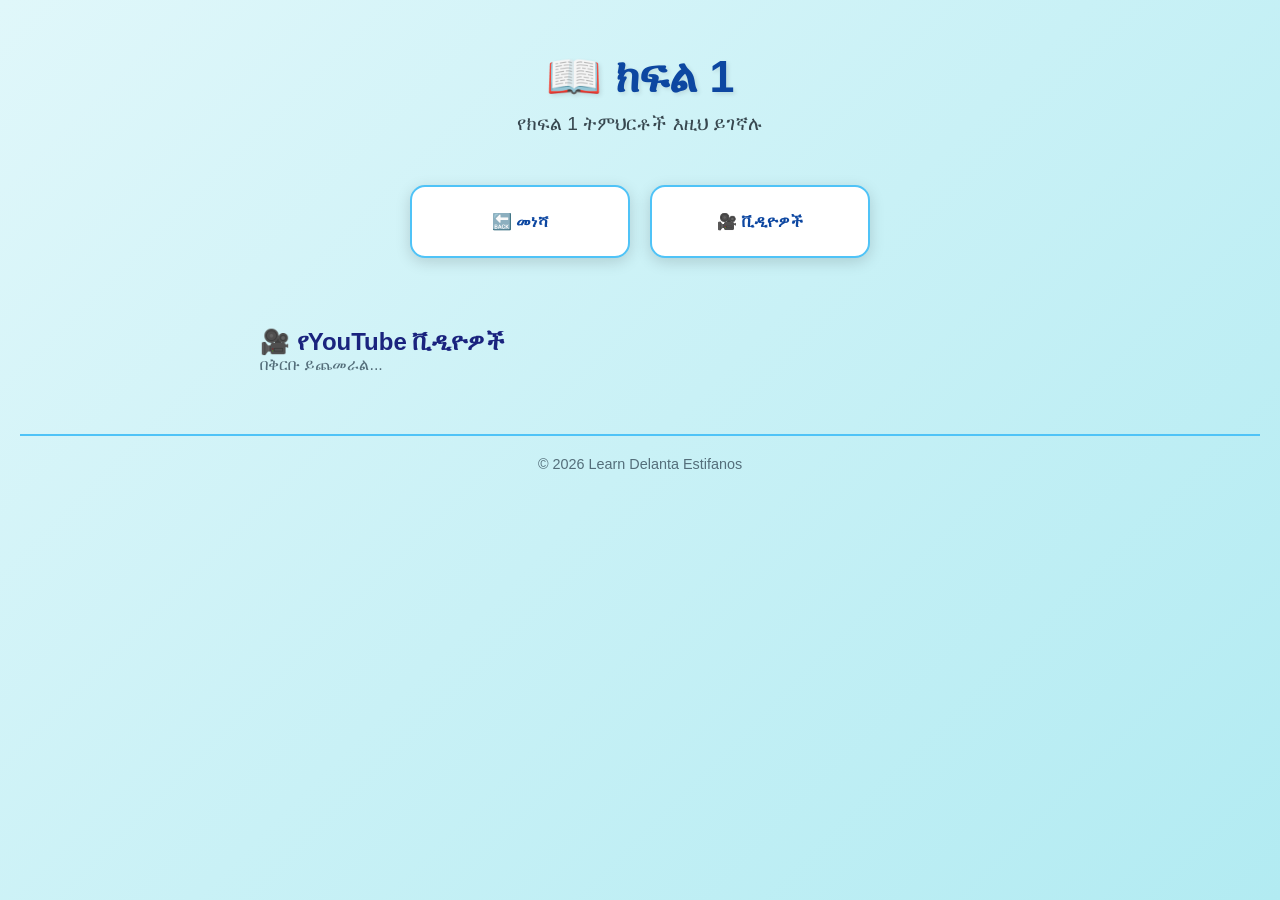
==== Grade 1.html- grade 12.html @ 90447a17 "Create Grade 1.html- grade 12.html" ====
<!DOCTYPE html>
<html lang="am">
<head>
    <meta charset="UTF-8">
    <meta name="viewport" content="width=device-width, initial-scale=1.0">
    <title>ክፍል 1 - Learn Delanta Estifanos</title>
    <link rel="stylesheet" href="style.css">
</head>
<body>
    <h1>📖 ክፍል 1</h1>
    <p class="subtitle">የክፍል 1 ትምህርቶች እዚህ ይገኛሉ</p>

    <div class="grades-container" style="grid-template-columns: 1fr 1fr; max-width:500px;">
        <a href="index.html" class="grade-card" style="font-size:1em;">🔙 መነሻ</a>
        <a href="#" class="grade-card" style="font-size:1em;">🎥 ቪዲዮዎች</a>
    </div>

    <div style="max-width:800px; margin:20px auto; padding:20px;">
        <h2>🎥 የYouTube ቪዲዮዎች</h2>
        <p style="color:#546e7a;">በቅርቡ ይጨመራል...</p>
        <!-- እዚህ ላይ የYouTube ቪዲዮዎችን ታክላለህ -->
    </div>

    <footer>© 2026 Learn Delanta Estifanos</footer>
</body>
</html>
---- style.css ----
* {
    margin: 0;
    padding: 0;
    box-sizing: border-box;
}

body {
    font-family: 'Segoe UI', Tahoma, Geneva, Verdana, sans-serif;
    background: linear-gradient(135deg, #e0f7fa, #b2ebf2);
    color: #1a237e;
    padding: 20px;
    min-height: 100vh;
}

h1 {
    text-align: center;
    font-size: 2.8em;
    color: #0d47a1;
    margin: 30px 0 10px 0;
    text-shadow: 2px 2px 4px rgba(0,0,0,0.1);
}

.subtitle {
    text-align: center;
    font-size: 1.2em;
    color: #37474f;
    margin-bottom: 10px;
}

.grades-container {
    display: grid;
    grid-template-columns: repeat(auto-fit, minmax(150px, 1fr));
    gap: 20px;
    max-width: 900px;
    margin: 30px auto;
    padding: 20px;
}

.grade-card {
    background: white;
    border-radius: 15px;
    padding: 25px 15px;
    text-align: center;
    box-shadow: 0 4px 15px rgba(0,0,0,0.15);
    transition: transform 0.3s ease, box-shadow 0.3s ease;
    text-decoration: none;
    color: #0d47a1;
    font-size: 1.3em;
    font-weight: bold;
    border: 2px solid #4fc3f7;
}

.grade-card:hover {
    transform: translateY(-8px) scale(1.03);
    box-shadow: 0 8px 25px rgba(0,0,0,0.25);
    background: #e3f2fd;
    border-color: #0d47a1;
}

footer {
    text-align: center;
    margin-top: 40px;
    color: #546e7a;
    font-size: 0.9em;
    border-top: 2px solid #4fc3f7;
    padding-top: 20px;
}
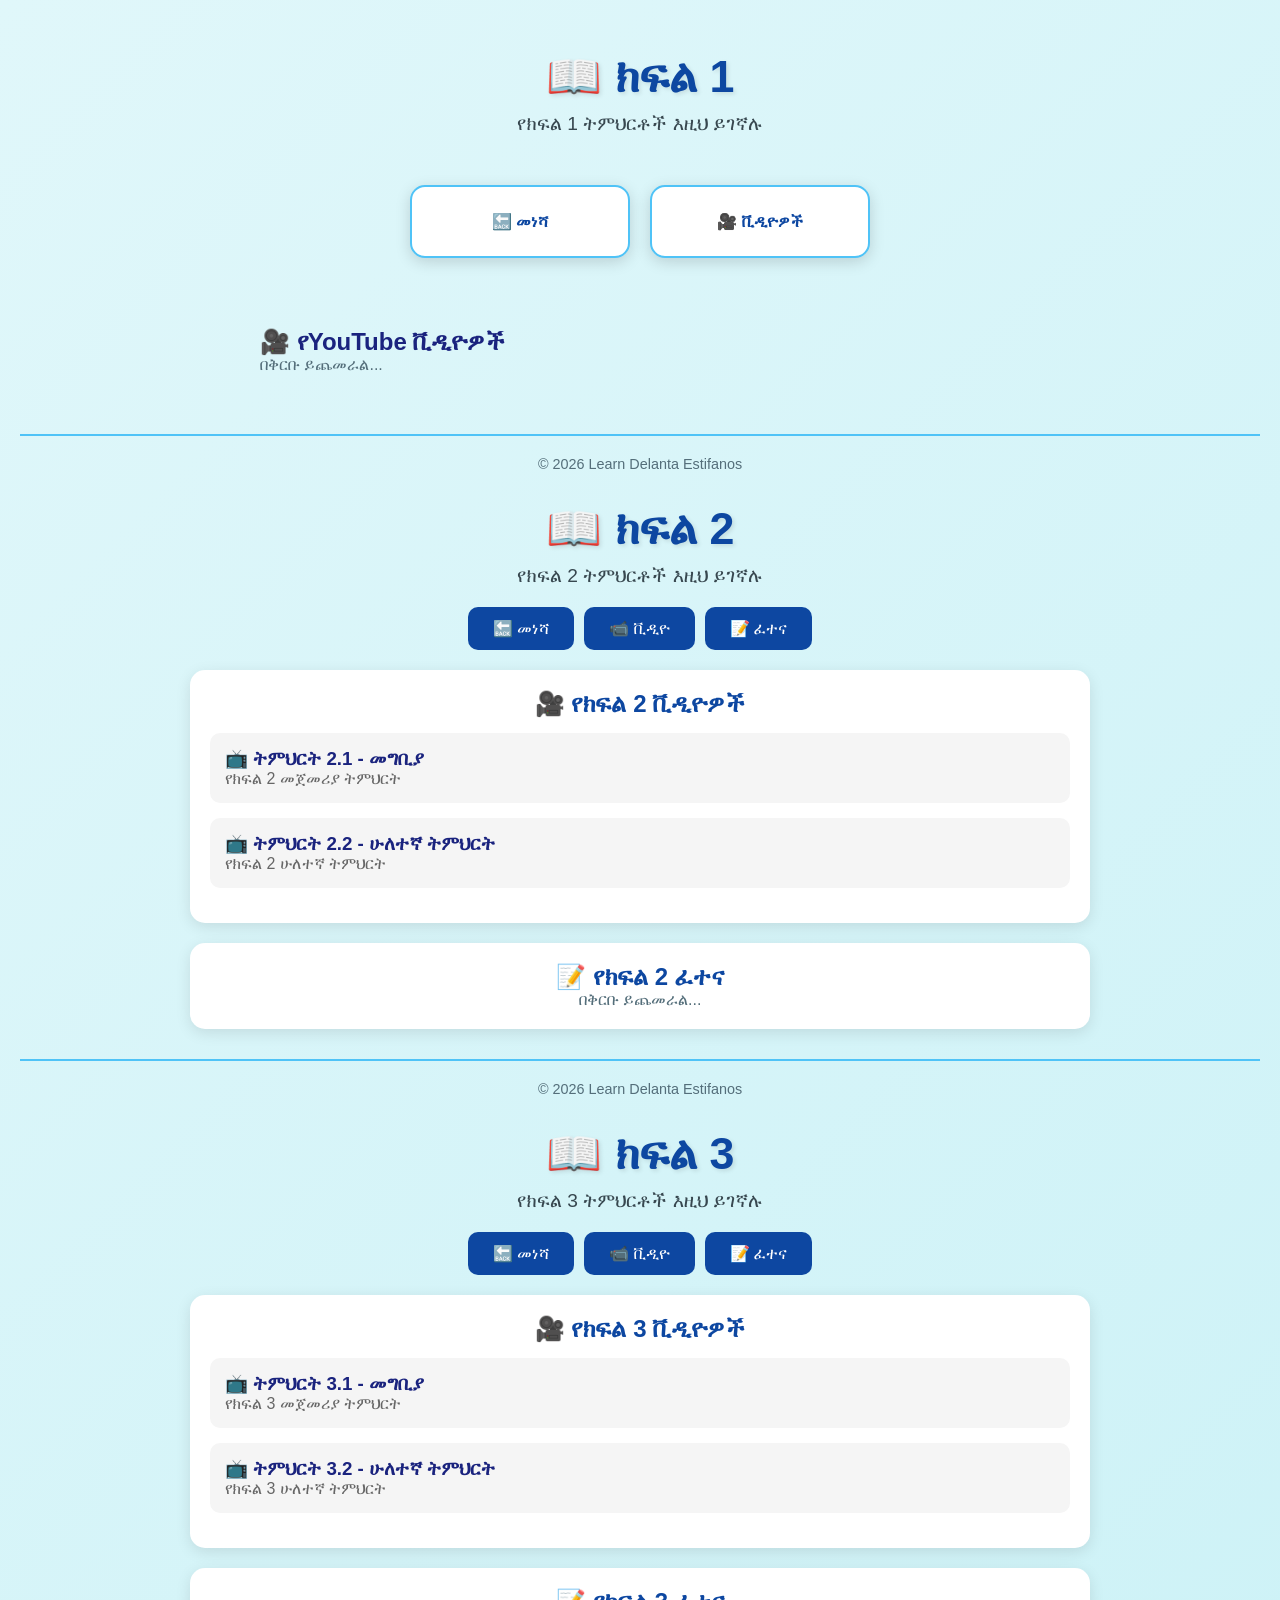
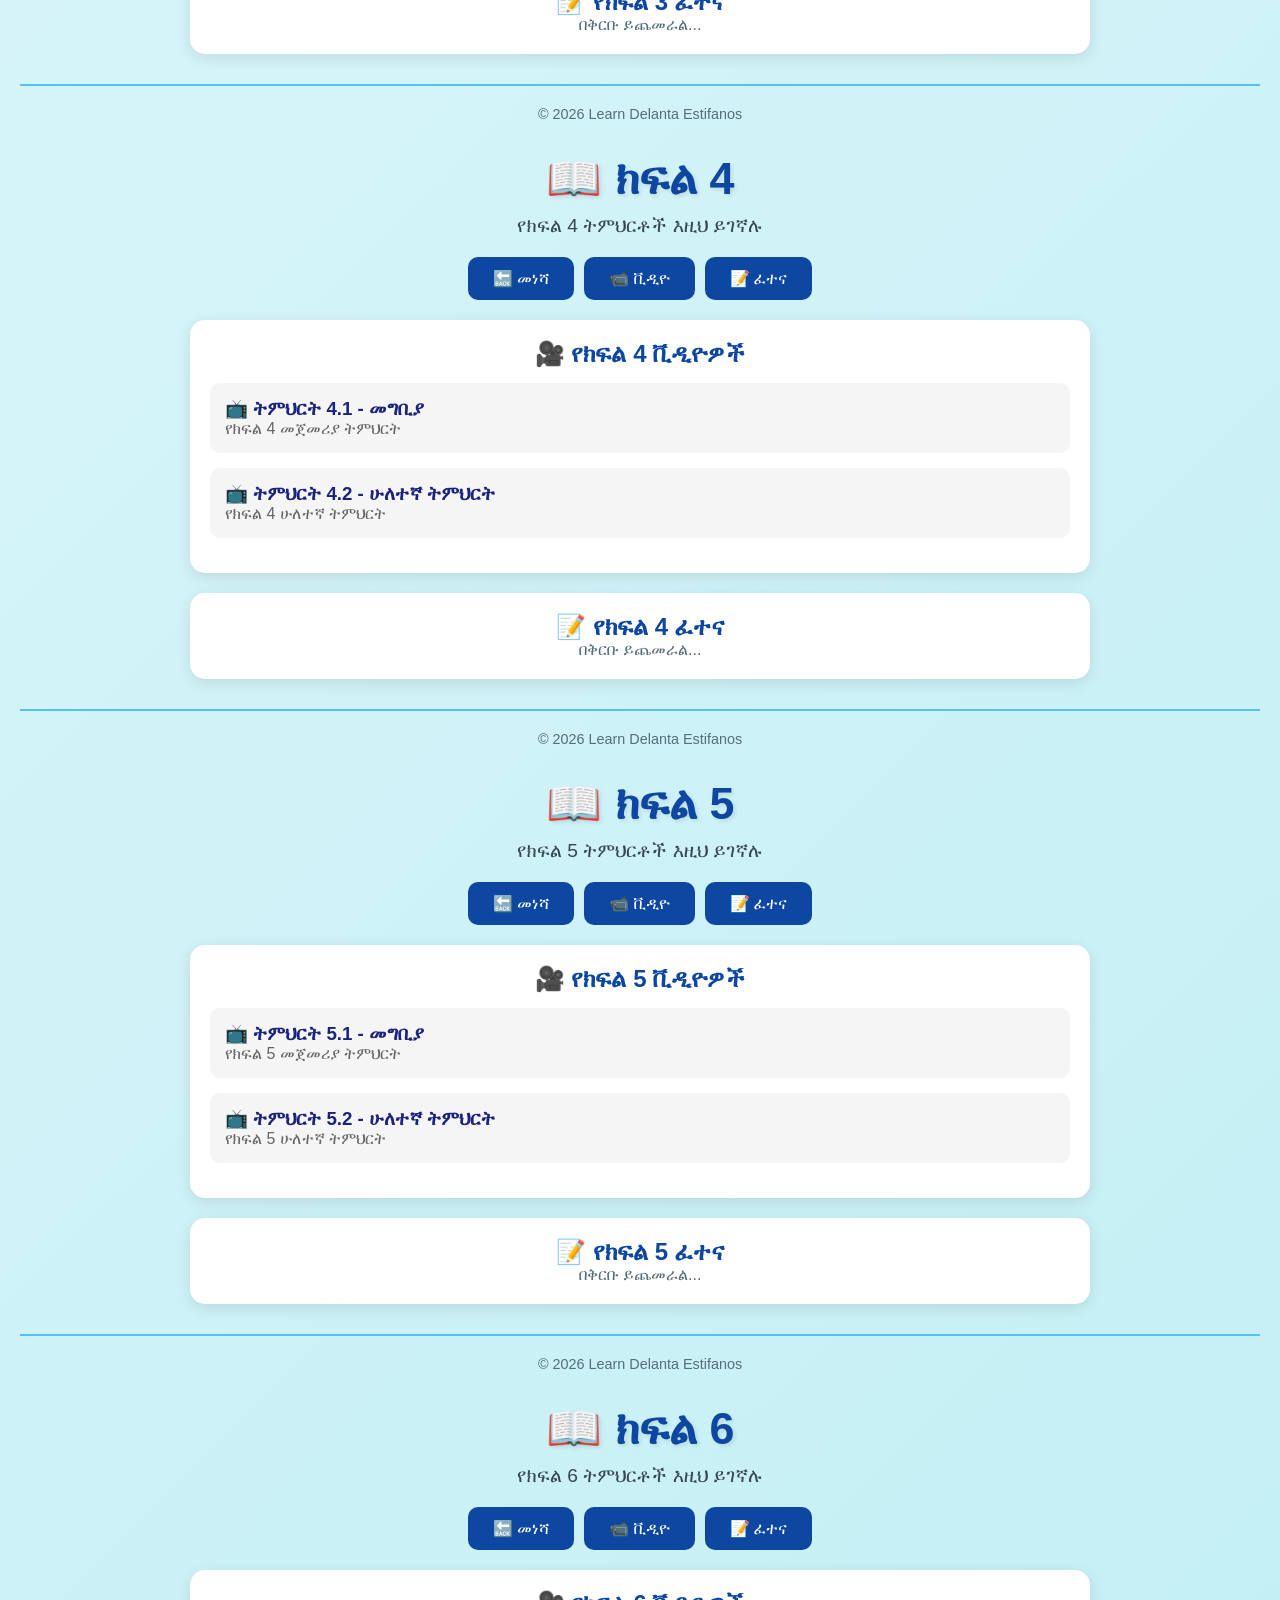
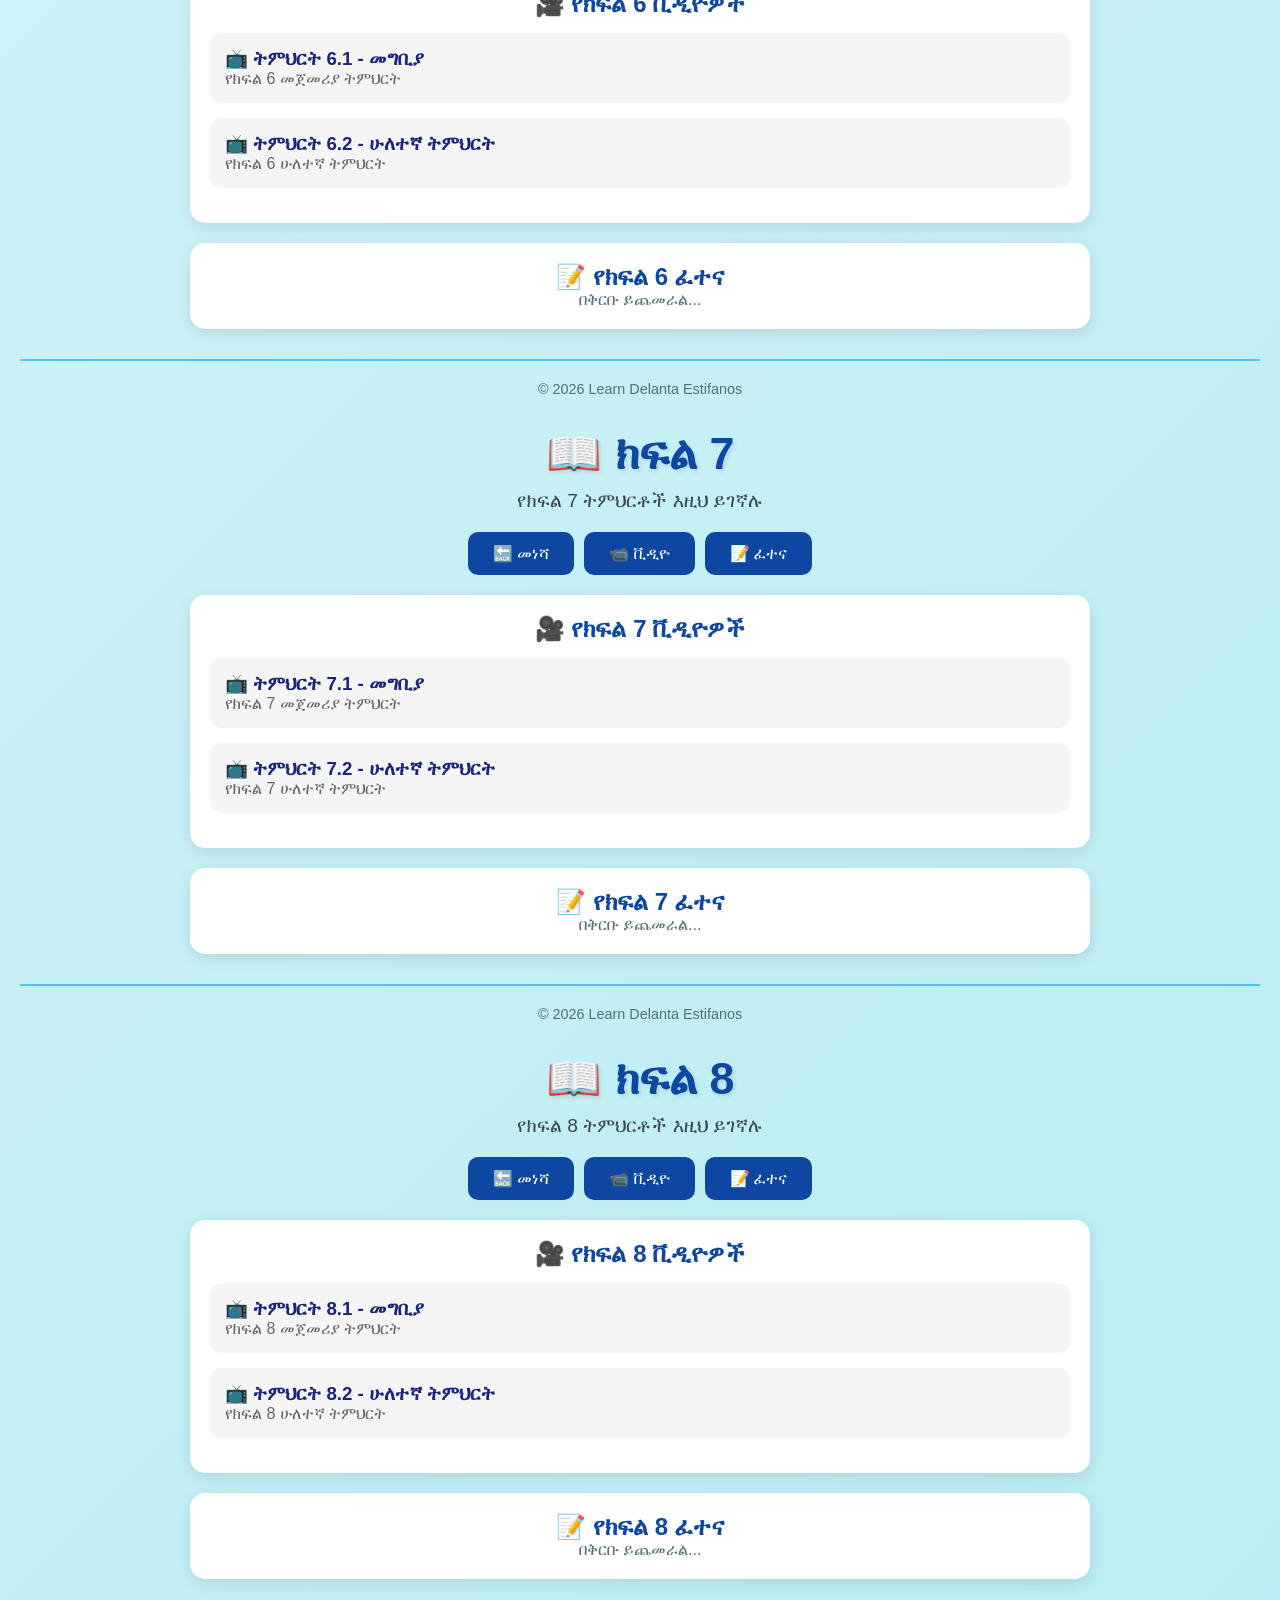
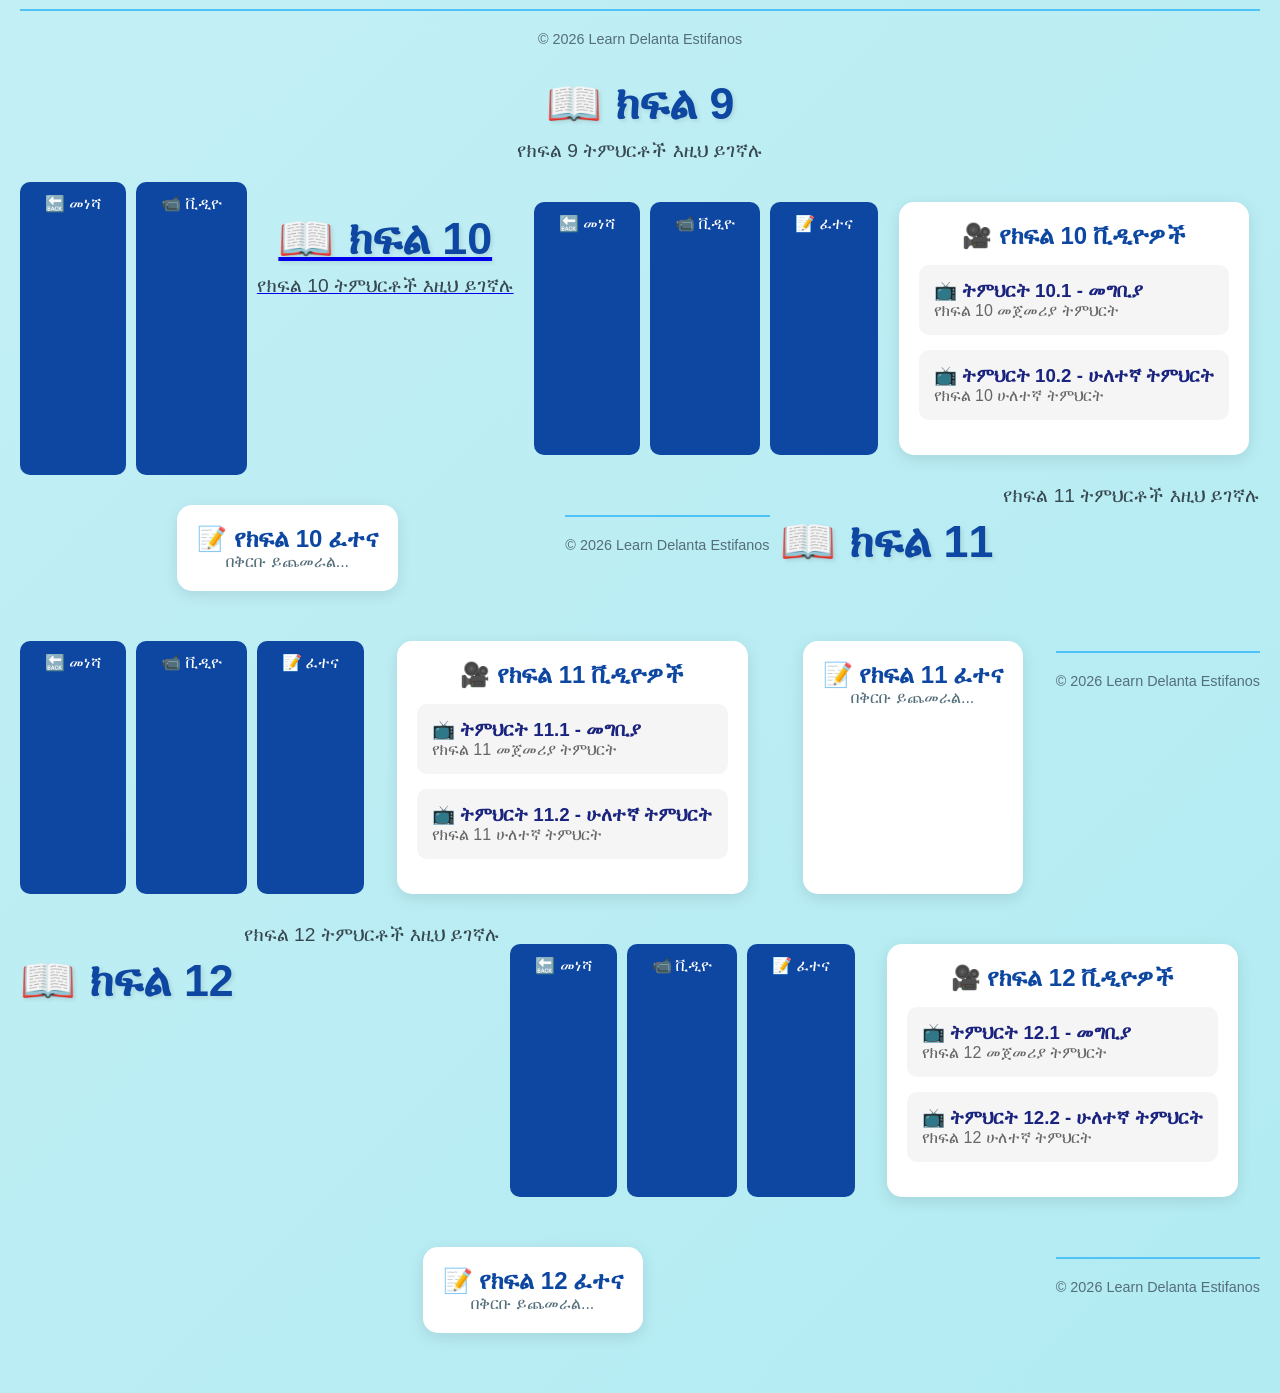
==== commit 832394ab: "Update Grade 1.html- grade 12.html" ====
--- a/Grade 1.html- grade 12.html
+++ b/Grade 1.html- grade 12.html
@@ -23,4 +23,290 @@
 
     <footer>© 2026 Learn Delanta Estifanos</footer>
 </body>
+</html>   <!DOCTYPE html>
+<html lang="am">
+<head>
+    <meta charset="UTF-8">
+    <meta name="viewport" content="width=device-width, initial-scale=1.0">
+    <title>ክፍል 2 - Learn Delanta Estifanos</title>
+    <link rel="stylesheet" href="style.css">
+</head>
+<body>
+    <h1>📖 ክፍል 2</h1>
+    <p class="subtitle">የክፍል 2 ትምህርቶች እዚህ ይገኛሉ</p>
+    <div style="display:flex; gap:10px; justify-content:center; flex-wrap:wrap; margin:20px 0;">
+        <a href="index.html" style="background:#0d47a1; color:white; padding:12px 25px; border-radius:10px; text-decoration:none;">🔙 መነሻ</a>
+        <a href="#videos" style="background:#0d47a1; color:white; padding:12px 25px; border-radius:10px; text-decoration:none;">📹 ቪዲዮ</a>
+        <a href="#exam" style="background:#0d47a1; color:white; padding:12px 25px; border-radius:10px; text-decoration:none;">📝 ፈተና</a>
+    </div>
+    <div id="videos" style="max-width:900px; margin:20px auto; padding:20px; background:white; border-radius:15px; box-shadow:0 4px 15px rgba(0,0,0,0.1);">
+        <h2 style="text-align:center; color:#0d47a1;">🎥 የክፍል 2 ቪዲዮዎች</h2>
+        <div style="margin:15px 0; padding:15px; background:#f5f5f5; border-radius:10px;"><h3>📺 ትምህርት 2.1 - መግቢያ</h3><p style="color:#666;">የክፍል 2 መጀመሪያ ትምህርት</p></div>
+        <div style="margin:15px 0; padding:15px; background:#f5f5f5; border-radius:10px;"><h3>📺 ትምህርት 2.2 - ሁለተኛ ትምህርት</h3><p style="color:#666;">የክፍል 2 ሁለተኛ ትምህርት</p></div>
+    </div>
+    <div id="exam" style="max-width:900px; margin:20px auto; padding:20px; background:white; border-radius:15px; box-shadow:0 4px 15px rgba(0,0,0,0.1);">
+        <h2 style="text-align:center; color:#0d47a1;">📝 የክፍል 2 ፈተና</h2>
+        <p style="text-align:center; color:#546e7a;">በቅርቡ ይጨመራል...</p>
+    </div>
+    <footer style="text-align:center; margin-top:30px; color:#546e7a; border-top:2px solid #4fc3f7; padding-top:20px;">© 2026 Learn Delanta Estifanos</footer>
+</body>
+</html>       <!DOCTYPE html>
+<html lang="am">
+<head>
+    <meta charset="UTF-8">
+    <meta name="viewport" content="width=device-width, initial-scale=1.0">
+    <title>ክፍል 3 - Learn Delanta Estifanos</title>
+    <link rel="stylesheet" href="style.css">
+</head>
+<body>
+    <h1>📖 ክፍል 3</h1>
+    <p class="subtitle">የክፍል 3 ትምህርቶች እዚህ ይገኛሉ</p>
+    <div style="display:flex; gap:10px; justify-content:center; flex-wrap:wrap; margin:20px 0;">
+        <a href="index.html" style="background:#0d47a1; color:white; padding:12px 25px; border-radius:10px; text-decoration:none;">🔙 መነሻ</a>
+        <a href="#videos" style="background:#0d47a1; color:white; padding:12px 25px; border-radius:10px; text-decoration:none;">📹 ቪዲዮ</a>
+        <a href="#exam" style="background:#0d47a1; color:white; padding:12px 25px; border-radius:10px; text-decoration:none;">📝 ፈተና</a>
+    </div>
+    <div id="videos" style="max-width:900px; margin:20px auto; padding:20px; background:white; border-radius:15px; box-shadow:0 4px 15px rgba(0,0,0,0.1);">
+        <h2 style="text-align:center; color:#0d47a1;">🎥 የክፍል 3 ቪዲዮዎች</h2>
+        <div style="margin:15px 0; padding:15px; background:#f5f5f5; border-radius:10px;"><h3>📺 ትምህርት 3.1 - መግቢያ</h3><p style="color:#666;">የክፍል 3 መጀመሪያ ትምህርት</p></div>
+        <div style="margin:15px 0; padding:15px; background:#f5f5f5; border-radius:10px;"><h3>📺 ትምህርት 3.2 - ሁለተኛ ትምህርት</h3><p style="color:#666;">የክፍል 3 ሁለተኛ ትምህርት</p></div>
+    </div>
+    <div id="exam" style="max-width:900px; margin:20px auto; padding:20px; background:white; border-radius:15px; box-shadow:0 4px 15px rgba(0,0,0,0.1);">
+        <h2 style="text-align:center; color:#0d47a1;">📝 የክፍል 3 ፈተና</h2>
+        <p style="text-align:center; color:#546e7a;">በቅርቡ ይጨመራል...</p>
+    </div>
+    <footer style="text-align:center; margin-top:30px; color:#546e7a; border-top:2px solid #4fc3f7; padding-top:20px;">© 2026 Learn Delanta Estifanos</footer>
+</body>
+</html>     <!DOCTYPE html>
+<html lang="am">
+<head>
+    <meta charset="UTF-8">
+    <meta name="viewport" content="width=device-width, initial-scale=1.0">
+    <title>ክፍል 4 - Learn Delanta Estifanos</title>
+    <link rel="stylesheet" href="style.css">
+</head>
+<body>
+    <h1>📖 ክፍል 4</h1>
+    <p class="subtitle">የክፍል 4 ትምህርቶች እዚህ ይገኛሉ</p>
+    <div style="display:flex; gap:10px; justify-content:center; flex-wrap:wrap; margin:20px 0;">
+        <a href="index.html" style="background:#0d47a1; color:white; padding:12px 25px; border-radius:10px; text-decoration:none;">🔙 መነሻ</a>
+        <a href="#videos" style="background:#0d47a1; color:white; padding:12px 25px; border-radius:10px; text-decoration:none;">📹 ቪዲዮ</a>
+        <a href="#exam" style="background:#0d47a1; color:white; padding:12px 25px; border-radius:10px; text-decoration:none;">📝 ፈተና</a>
+    </div>
+    <div id="videos" style="max-width:900px; margin:20px auto; padding:20px; background:white; border-radius:15px; box-shadow:0 4px 15px rgba(0,0,0,0.1);">
+        <h2 style="text-align:center; color:#0d47a1;">🎥 የክፍል 4 ቪዲዮዎች</h2>
+        <div style="margin:15px 0; padding:15px; background:#f5f5f5; border-radius:10px;"><h3>📺 ትምህርት 4.1 - መግቢያ</h3><p style="color:#666;">የክፍል 4 መጀመሪያ ትምህርት</p></div>
+        <div style="margin:15px 0; padding:15px; background:#f5f5f5; border-radius:10px;"><h3>📺 ትምህርት 4.2 - ሁለተኛ ትምህርት</h3><p style="color:#666;">የክፍል 4 ሁለተኛ ትምህርት</p></div>
+    </div>
+    <div id="exam" style="max-width:900px; margin:20px auto; padding:20px; background:white; border-radius:15px; box-shadow:0 4px 15px rgba(0,0,0,0.1);">
+        <h2 style="text-align:center; color:#0d47a1;">📝 የክፍል 4 ፈተና</h2>
+        <p style="text-align:center; color:#546e7a;">በቅርቡ ይጨመራል...</p>
+    </div>
+    <footer style="text-align:center; margin-top:30px; color:#546e7a; border-top:2px solid #4fc3f7; padding-top:20px;">© 2026 Learn Delanta Estifanos</footer>
+</body>
+</html>      <!DOCTYPE html>
+<html lang="am">
+<head>
+    <meta charset="UTF-8">
+    <meta name="viewport" content="width=device-width, initial-scale=1.0">
+    <title>ክፍል 5 - Learn Delanta Estifanos</title>
+    <link rel="stylesheet" href="style.css">
+</head>
+<body>
+    <h1>📖 ክፍል 5</h1>
+    <p class="subtitle">የክፍል 5 ትምህርቶች እዚህ ይገኛሉ</p>
+    <div style="display:flex; gap:10px; justify-content:center; flex-wrap:wrap; margin:20px 0;">
+        <a href="index.html" style="background:#0d47a1; color:white; padding:12px 25px; border-radius:10px; text-decoration:none;">🔙 መነሻ</a>
+        <a href="#videos" style="background:#0d47a1; color:white; padding:12px 25px; border-radius:10px; text-decoration:none;">📹 ቪዲዮ</a>
+        <a href="#exam" style="background:#0d47a1; color:white; padding:12px 25px; border-radius:10px; text-decoration:none;">📝 ፈተና</a>
+    </div>
+    <div id="videos" style="max-width:900px; margin:20px auto; padding:20px; background:white; border-radius:15px; box-shadow:0 4px 15px rgba(0,0,0,0.1);">
+        <h2 style="text-align:center; color:#0d47a1;">🎥 የክፍል 5 ቪዲዮዎች</h2>
+        <div style="margin:15px 0; padding:15px; background:#f5f5f5; border-radius:10px;"><h3>📺 ትምህርት 5.1 - መግቢያ</h3><p style="color:#666;">የክፍል 5 መጀመሪያ ትምህርት</p></div>
+        <div style="margin:15px 0; padding:15px; background:#f5f5f5; border-radius:10px;"><h3>📺 ትምህርት 5.2 - ሁለተኛ ትምህርት</h3><p style="color:#666;">የክፍል 5 ሁለተኛ ትምህርት</p></div>
+    </div>
+    <div id="exam" style="max-width:900px; margin:20px auto; padding:20px; background:white; border-radius:15px; box-shadow:0 4px 15px rgba(0,0,0,0.1);">
+        <h2 style="text-align:center; color:#0d47a1;">📝 የክፍል 5 ፈተና</h2>
+        <p style="text-align:center; color:#546e7a;">በቅርቡ ይጨመራል...</p>
+    </div>
+    <footer style="text-align:center; margin-top:30px; color:#546e7a; border-top:2px solid #4fc3f7; padding-top:20px;">© 2026 Learn Delanta Estifanos</footer>
+</body>
+</html>      <!DOCTYPE html>
+<html lang="am">
+<head>
+    <meta charset="UTF-8">
+    <meta name="viewport" content="width=device-width, initial-scale=1.0">
+    <title>ክፍል 6 - Learn Delanta Estifanos</title>
+    <link rel="stylesheet" href="style.css">
+</head>
+<body>
+    <h1>📖 ክፍል 6</h1>
+    <p class="subtitle">የክፍል 6 ትምህርቶች እዚህ ይገኛሉ</p>
+    <div style="display:flex; gap:10px; justify-content:center; flex-wrap:wrap; margin:20px 0;">
+        <a href="index.html" style="background:#0d47a1; color:white; padding:12px 25px; border-radius:10px; text-decoration:none;">🔙 መነሻ</a>
+        <a href="#videos" style="background:#0d47a1; color:white; padding:12px 25px; border-radius:10px; text-decoration:none;">📹 ቪዲዮ</a>
+        <a href="#exam" style="background:#0d47a1; color:white; padding:12px 25px; border-radius:10px; text-decoration:none;">📝 ፈተና</a>
+    </div>
+    <div id="videos" style="max-width:900px; margin:20px auto; padding:20px; background:white; border-radius:15px; box-shadow:0 4px 15px rgba(0,0,0,0.1);">
+        <h2 style="text-align:center; color:#0d47a1;">🎥 የክፍል 6 ቪዲዮዎች</h2>
+        <div style="margin:15px 0; padding:15px; background:#f5f5f5; border-radius:10px;"><h3>📺 ትምህርት 6.1 - መግቢያ</h3><p style="color:#666;">የክፍል 6 መጀመሪያ ትምህርት</p></div>
+        <div style="margin:15px 0; padding:15px; background:#f5f5f5; border-radius:10px;"><h3>📺 ትምህርት 6.2 - ሁለተኛ ትምህርት</h3><p style="color:#666;">የክፍል 6 ሁለተኛ ትምህርት</p></div>
+    </div>
+    <div id="exam" style="max-width:900px; margin:20px auto; padding:20px; background:white; border-radius:15px; box-shadow:0 4px 15px rgba(0,0,0,0.1);">
+        <h2 style="text-align:center; color:#0d47a1;">📝 የክፍል 6 ፈተና</h2>
+        <p style="text-align:center; color:#546e7a;">በቅርቡ ይጨመራል...</p>
+    </div>
+    <footer style="text-align:center; margin-top:30px; color:#546e7a; border-top:2px solid #4fc3f7; padding-top:20px;">© 2026 Learn Delanta Estifanos</footer>
+</body>
+</html>     <!DOCTYPE html>
+<html lang="am">
+<head>
+    <meta charset="UTF-8">
+    <meta name="viewport" content="width=device-width, initial-scale=1.0">
+    <title>ክፍል 7 - Learn Delanta Estifanos</title>
+    <link rel="stylesheet" href="style.css">
+</head>
+<body>
+    <h1>📖 ክፍል 7</h1>
+    <p class="subtitle">የክፍል 7 ትምህርቶች እዚህ ይገኛሉ</p>
+    <div style="display:flex; gap:10px; justify-content:center; flex-wrap:wrap; margin:20px 0;">
+        <a href="index.html" style="background:#0d47a1; color:white; padding:12px 25px; border-radius:10px; text-decoration:none;">🔙 መነሻ</a>
+        <a href="#videos" style="background:#0d47a1; color:white; padding:12px 25px; border-radius:10px; text-decoration:none;">📹 ቪዲዮ</a>
+        <a href="#exam" style="background:#0d47a1; color:white; padding:12px 25px; border-radius:10px; text-decoration:none;">📝 ፈተና</a>
+    </div>
+    <div id="videos" style="max-width:900px; margin:20px auto; padding:20px; background:white; border-radius:15px; box-shadow:0 4px 15px rgba(0,0,0,0.1);">
+        <h2 style="text-align:center; color:#0d47a1;">🎥 የክፍል 7 ቪዲዮዎች</h2>
+        <div style="margin:15px 0; padding:15px; background:#f5f5f5; border-radius:10px;"><h3>📺 ትምህርት 7.1 - መግቢያ</h3><p style="color:#666;">የክፍል 7 መጀመሪያ ትምህርት</p></div>
+        <div style="margin:15px 0; padding:15px; background:#f5f5f5; border-radius:10px;"><h3>📺 ትምህርት 7.2 - ሁለተኛ ትምህርት</h3><p style="color:#666;">የክፍል 7 ሁለተኛ ትምህርት</p></div>
+    </div>
+    <div id="exam" style="max-width:900px; margin:20px auto; padding:20px; background:white; border-radius:15px; box-shadow:0 4px 15px rgba(0,0,0,0.1);">
+        <h2 style="text-align:center; color:#0d47a1;">📝 የክፍል 7 ፈተና</h2>
+        <p style="text-align:center; color:#546e7a;">በቅርቡ ይጨመራል...</p>
+    </div>
+    <footer style="text-align:center; margin-top:30px; color:#546e7a; border-top:2px solid #4fc3f7; padding-top:20px;">© 2026 Learn Delanta Estifanos</footer>
+</body>
+</html>       <!DOCTYPE html>
+<html lang="am">
+<head>
+    <meta charset="UTF-8">
+    <meta name="viewport" content="width=device-width, initial-scale=1.0">
+    <title>ክፍል 8 - Learn Delanta Estifanos</title>
+    <link rel="stylesheet" href="style.css">
+</head>
+<body>
+    <h1>📖 ክፍል 8</h1>
+    <p class="subtitle">የክፍል 8 ትምህርቶች እዚህ ይገኛሉ</p>
+    <div style="display:flex; gap:10px; justify-content:center; flex-wrap:wrap; margin:20px 0;">
+        <a href="index.html" style="background:#0d47a1; color:white; padding:12px 25px; border-radius:10px; text-decoration:none;">🔙 መነሻ</a>
+        <a href="#videos" style="background:#0d47a1; color:white; padding:12px 25px; border-radius:10px; text-decoration:none;">📹 ቪዲዮ</a>
+        <a href="#exam" style="background:#0d47a1; color:white; padding:12px 25px; border-radius:10px; text-decoration:none;">📝 ፈተና</a>
+    </div>
+    <div id="videos" style="max-width:900px; margin:20px auto; padding:20px; background:white; border-radius:15px; box-shadow:0 4px 15px rgba(0,0,0,0.1);">
+        <h2 style="text-align:center; color:#0d47a1;">🎥 የክፍል 8 ቪዲዮዎች</h2>
+        <div style="margin:15px 0; padding:15px; background:#f5f5f5; border-radius:10px;"><h3>📺 ትምህርት 8.1 - መግቢያ</h3><p style="color:#666;">የክፍል 8 መጀመሪያ ትምህርት</p></div>
+        <div style="margin:15px 0; padding:15px; background:#f5f5f5; border-radius:10px;"><h3>📺 ትምህርት 8.2 - ሁለተኛ ትምህርት</h3><p style="color:#666;">የክፍል 8 ሁለተኛ ትምህርት</p></div>
+    </div>
+    <div id="exam" style="max-width:900px; margin:20px auto; padding:20px; background:white; border-radius:15px; box-shadow:0 4px 15px rgba(0,0,0,0.1);">
+        <h2 style="text-align:center; color:#0d47a1;">📝 የክፍል 8 ፈተና</h2>
+        <p style="text-align:center; color:#546e7a;">በቅርቡ ይጨመራል...</p>
+    </div>
+    <footer style="text-align:center; margin-top:30px; color:#546e7a; border-top:2px solid #4fc3f7; padding-top:20px;">© 2026 Learn Delanta Estifanos</footer>
+</body>
+</html>     <!DOCTYPE html>
+<html lang="am">
+<head>
+    <meta charset="UTF-8">
+    <meta name="viewport" content="width=device-width, initial-scale=1.0">
+    <title>ክፍል 9 - Learn Delanta Estifanos</title>
+    <link rel="stylesheet" href="style.css">
+</head>
+<body>
+    <h1>📖 ክፍል 9</h1>
+    <p class="subtitle">የክፍል 9 ትምህርቶች እዚህ ይገኛሉ</p>
+    <div style="display:flex; gap:10px; justify-content:center; flex-wrap:wrap; margin:20px 0;">
+        <a href="index.html" style="background:#0d47a1; color:white; padding:12px 25px; border-radius:10px; text-decoration:none;">🔙 መነሻ</a>
+        <a href="#videos" style="background:#0d47a1; color:white; padding:12px 25px; border-radius:10px; text-decoration:none;">📹 ቪዲዮ</a>
+        <a href="#exam" style        
+             <!DOCTYPE html>
+<html lang="am">
+<head>
+    <meta charset="UTF-8">
+    <meta name="viewport" content="width=device-width, initial-scale=1.0">
+    <title>ክፍል 10 - Learn Delanta Estifanos</title>
+    <link rel="stylesheet" href="style.css">
+</head>
+<body>
+    <h1>📖 ክፍል 10</h1>
+    <p class="subtitle">የክፍል 10 ትምህርቶች እዚህ ይገኛሉ</p>
+    <div style="display:flex; gap:10px; justify-content:center; flex-wrap:wrap; margin:20px 0;">
+        <a href="index.html" style="background:#0d47a1; color:white; padding:12px 25px; border-radius:10px; text-decoration:none;">🔙 መነሻ</a>
+        <a href="#videos" style="background:#0d47a1; color:white; padding:12px 25px; border-radius:10px; text-decoration:none;">📹 ቪዲዮ</a>
+        <a href="#exam" style="background:#0d47a1; color:white; padding:12px 25px; border-radius:10px; text-decoration:none;">📝 ፈተና</a>
+    </div>
+    <div id="videos" style="max-width:900px; margin:20px auto; padding:20px; background:white; border-radius:15px; box-shadow:0 4px 15px rgba(0,0,0,0.1);">
+        <h2 style="text-align:center; color:#0d47a1;">🎥 የክፍል 10 ቪዲዮዎች</h2>
+        <div style="margin:15px 0; padding:15px; background:#f5f5f5; border-radius:10px;"><h3>📺 ትምህርት 10.1 - መግቢያ</h3><p style="color:#666;">የክፍል 10 መጀመሪያ ትምህርት</p></div>
+        <div style="margin:15px 0; padding:15px; background:#f5f5f5; border-radius:10px;"><h3>📺 ትምህርት 10.2 - ሁለተኛ ትምህርት</h3><p style="color:#666;">የክፍል 10 ሁለተኛ ትምህርት</p></div>
+    </div>
+    <div id="exam" style="max-width:900px; margin:20px auto; padding:20px; background:white; border-radius:15px; box-shadow:0 4px 15px rgba(0,0,0,0.1);">
+        <h2 style="text-align:center; color:#0d47a1;">📝 የክፍል 10 ፈተና</h2>
+        <p style="text-align:center; color:#546e7a;">በቅርቡ ይጨመራል...</p>
+    </div>
+    <footer style="text-align:center; margin-top:30px; color:#546e7a; border-top:2px solid #4fc3f7; padding-top:20px;">© 2026 Learn Delanta Estifanos</footer>
+</body>
+</html>       <!DOCTYPE html>
+<html lang="am">
+<head>
+    <meta charset="UTF-8">
+    <meta name="viewport" content="width=device-width, initial-scale=1.0">
+    <title>ክፍል 11 - Learn Delanta Estifanos</title>
+    <link rel="stylesheet" href="style.css">
+</head>
+<body>
+    <h1>📖 ክፍል 11</h1>
+    <p class="subtitle">የክፍል 11 ትምህርቶች እዚህ ይገኛሉ</p>
+    <div style="display:flex; gap:10px; justify-content:center; flex-wrap:wrap; margin:20px 0;">
+        <a href="index.html" style="background:#0d47a1; color:white; padding:12px 25px; border-radius:10px; text-decoration:none;">🔙 መነሻ</a>
+        <a href="#videos" style="background:#0d47a1; color:white; padding:12px 25px; border-radius:10px; text-decoration:none;">📹 ቪዲዮ</a>
+        <a href="#exam" style="background:#0d47a1; color:white; padding:12px 25px; border-radius:10px; text-decoration:none;">📝 ፈተና</a>
+    </div>
+    <div id="videos" style="max-width:900px; margin:20px auto; padding:20px; background:white; border-radius:15px; box-shadow:0 4px 15px rgba(0,0,0,0.1);">
+        <h2 style="text-align:center; color:#0d47a1;">🎥 የክፍል 11 ቪዲዮዎች</h2>
+        <div style="margin:15px 0; padding:15px; background:#f5f5f5; border-radius:10px;"><h3>📺 ትምህርት 11.1 - መግቢያ</h3><p style="color:#666;">የክፍል 11 መጀመሪያ ትምህርት</p></div>
+        <div style="margin:15px 0; padding:15px; background:#f5f5f5; border-radius:10px;"><h3>📺 ትምህርት 11.2 - ሁለተኛ ትምህርት</h3><p style="color:#666;">የክፍል 11 ሁለተኛ ትምህርት</p></div>
+    </div>
+    <div id="exam" style="max-width:900px; margin:20px auto; padding:20px; background:white; border-radius:15px; box-shadow:0 4px 15px rgba(0,0,0,0.1);">
+        <h2 style="text-align:center; color:#0d47a1;">📝 የክፍል 11 ፈተና</h2>
+        <p style="text-align:center; color:#546e7a;">በቅርቡ ይጨመራል...</p>
+    </div>
+    <footer style="text-align:center; margin-top:30px; color:#546e7a; border-top:2px solid #4fc3f7; padding-top:20px;">© 2026 Learn Delanta Estifanos</footer>
+</body>
+</html>               <!DOCTYPE html>
+<html lang="am">
+<head>
+    <meta charset="UTF-8">
+    <meta name="viewport" content="width=device-width, initial-scale=1.0">
+    <title>ክፍል 12 - Learn Delanta Estifanos</title>
+    <link rel="stylesheet" href="style.css">
+</head>
+<body>
+    <h1>📖 ክፍል 12</h1>
+    <p class="subtitle">የክፍል 12 ትምህርቶች እዚህ ይገኛሉ</p>
+    <div style="display:flex; gap:10px; justify-content:center; flex-wrap:wrap; margin:20px 0;">
+        <a href="index.html" style="background:#0d47a1; color:white; padding:12px 25px; border-radius:10px; text-decoration:none;">🔙 መነሻ</a>
+        <a href="#videos" style="background:#0d47a1; color:white; padding:12px 25px; border-radius:10px; text-decoration:none;">📹 ቪዲዮ</a>
+        <a href="#exam" style="background:#0d47a1; color:white; padding:12px 25px; border-radius:10px; text-decoration:none;">📝 ፈተና</a>
+    </div>
+    <div id="videos" style="max-width:900px; margin:20px auto; padding:20px; background:white; border-radius:15px; box-shadow:0 4px 15px rgba(0,0,0,0.1);">
+        <h2 style="text-align:center; color:#0d47a1;">🎥 የክፍል 12 ቪዲዮዎች</h2>
+        <div style="margin:15px 0; padding:15px; background:#f5f5f5; border-radius:10px;"><h3>📺 ትምህርት 12.1 - መግቢያ</h3><p style="color:#666;">የክፍል 12 መጀመሪያ ትምህርት</p></div>
+        <div style="margin:15px 0; padding:15px; background:#f5f5f5; border-radius:10px;"><h3>📺 ትምህርት 12.2 - ሁለተኛ ትምህርት</h3><p style="color:#666;">የክፍል 12 ሁለተኛ ትምህርት</p></div>
+    </div>
+    <div id="exam" style="max-width:900px; margin:20px auto; padding:20px; background:white; border-radius:15px; box-shadow:0 4px 15px rgba(0,0,0,0.1);">
+        <h2 style="text-align:center; color:#0d47a1;">📝 የክፍል 12 ፈተና</h2>
+        <p style="text-align:center; color:#546e7a;">በቅርቡ ይጨመራል...</p>
+    </div>
+    <footer style="text-align:center; margin-top:30px; color:#546e7a; border-top:2px solid #4fc3f7; padding-top:20px;">© 2026 Learn Delanta Estifanos</footer>
+</body>
 </html>
+    
